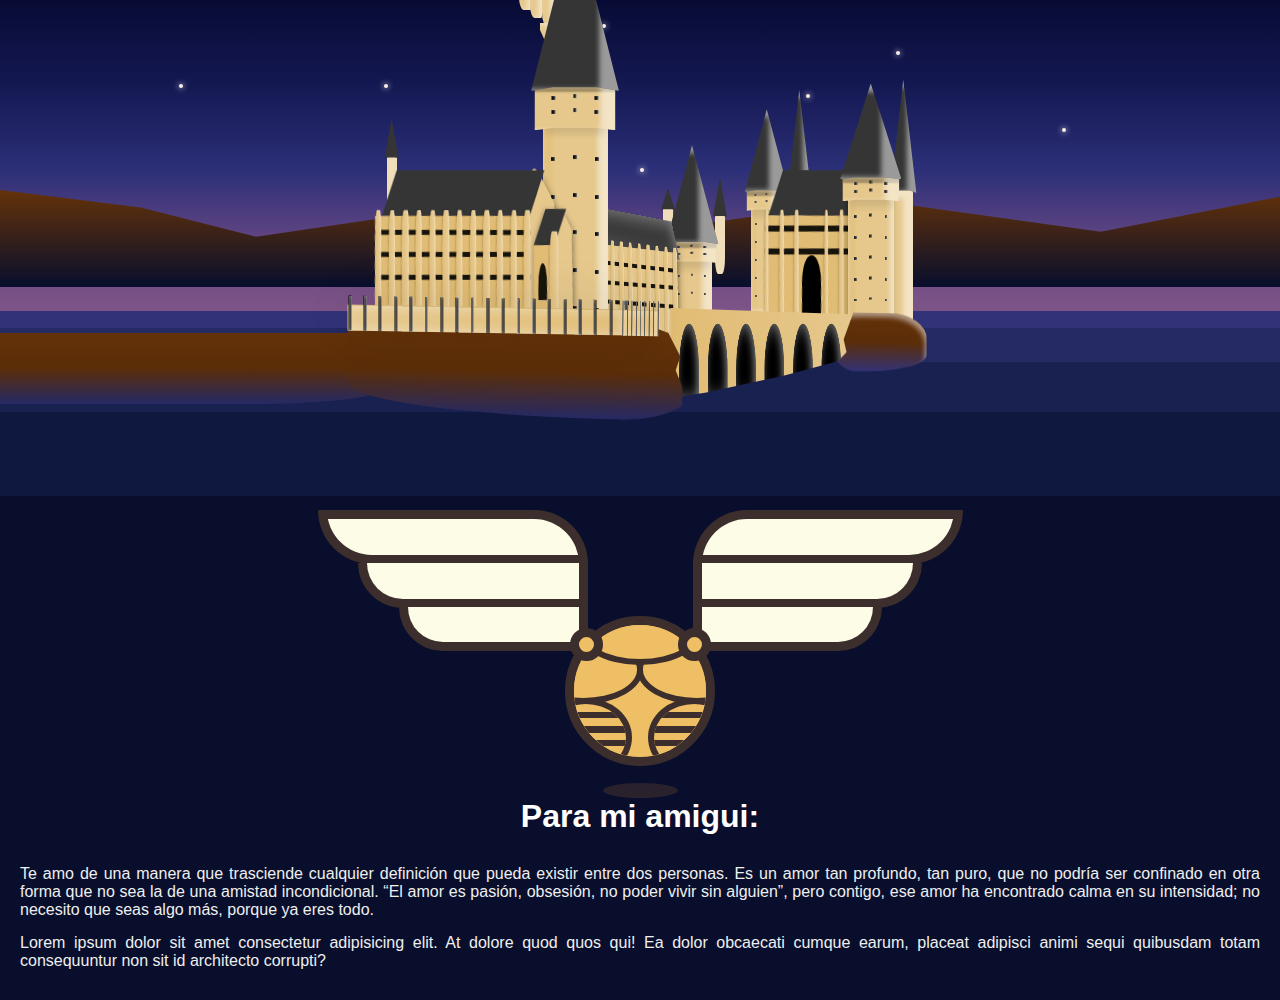
==== snitch.html @ c34901bf "Next" ====
<!DOCTYPE html>
<html lang="en">
<head>
    <meta charset="UTF-8">
    <meta name="viewport" content="width=device-width, initial-scale=1.0">
    <title>Document</title>
    <link href="https://fonts.cdnfonts.com/css/harry-potter" rel="stylesheet">
    <link rel="stylesheet" href="snitch.css">
</head>
<body>
    <div class="content">
      <div class="ciel">
        <div class="star"></div>
        <div class="star"></div>
        <div class="star"></div>
        <div class="star"></div>
        <div class="star"></div>
        <div class="star"></div>
        <div class="star"></div>
        <div class="star"></div>
        <div class="star"></div>
        <div class="star"></div>
      </div>
      <div class="mer">
        <div class="vague vague1"></div>
        <div class="vague vague2"></div>
        <div class="vague vague3"></div>
        <div class="vague vague4"></div>
        <div class="vague vague5"></div>
      </div>
      <div class="terre">
      </div>
    
      <div class="hogwarts">
        <div class="inner">
          <div class="tour tour4">
            <div class="top">
              <div class="etage">
                <div class="window"></div>
                <div class="window"></div>
                <div class="window"></div>
              </div>
              <div class="etage">
                <div class="window"></div>
                <div class="window"></div>
                <div class="window"></div>
              </div>
            </div>
            <div class="triangle"></div>
    
            <div class="etage">
              <div class="window"></div>
              <div class="window"></div>
              <div class="window"></div>
            </div>
            <div class="etage">
              <div class="window"></div>
              <div class="window"></div>
              <div class="window"></div>
            </div>
            <div class="etage">
              <div class="window"></div>
              <div class="window"></div>
              <div class="window"></div>
            </div>
            <div class="etage">
              <div class="window"></div>
              <div class="window"></div>
              <div class="window"></div>
            </div>
            <div class="etage">
              <div class="window"></div>
              <div class="window"></div>
              <div class="window"></div>
            </div>
            <div class="etage">
              <div class="window"></div>
              <div class="window"></div>
              <div class="window"></div>
            </div>
          </div>
    
          <div class="batiment batiment3">
            <div class="roof"></div>
            <div class="facade">
              <div class="pillar"></div>
              <div class="pillar"></div>
              <div class="pillar"></div>
              <div class="pillar"></div>
              <div class="pillar"></div>
              <div class="pillar"></div>
              <div class="pillar"></div>
              <div class="pillar"></div>
              <div class="pillar"></div>
              <div class="pillar"></div>
              <div class="pillar"></div>
              <div class="pillar"></div>
    
              <div class="windows">
                <div class="window"></div>
                <div class="window"></div>
                <div class="window"></div>
              </div>
            </div>
          </div>
    
          <div class="tour tour5">
            <div class="triangle"></div>
          </div>
          <div class="tour tour6">
            <div class="triangle"></div>
          </div>
          <div class="tour tour7">
            <div class="triangle"></div>
          </div>
          <div class="tour tour8">
            <div class="triangle"></div>
          </div>
          <div class="tour tour9">
            <div class="triangle"></div>
          </div>
    
          <div class="tour tour1">
            <div class="top">
              <div class="etage">
                <div class="window"></div>
                <div class="window"></div>
                <div class="window"></div>
              </div>
              <div class="etage">
                <div class="window"></div>
                <div class="window"></div>
                <div class="window"></div>
              </div>
            </div>
            <div class="triangle"></div>
    
            <div class="subtour">
              <div class="triangle"></div>
            </div>
            <div class="subtour">
              <div class="triangle"></div>
            </div>
            <div class="subtour">
              <div class="triangle"></div>
            </div>
            <div class="accroche"></div>
    
            <div class="etage">
              <div class="window"></div>
              <div class="window"></div>
              <div class="window"></div>
            </div>
            <div class="etage">
              <div class="window"></div>
              <div class="window"></div>
              <div class="window"></div>
            </div>
            <div class="etage">
              <div class="window"></div>
              <div class="window"></div>
              <div class="window"></div>
            </div>
            <div class="etage">
              <div class="window"></div>
              <div class="window"></div>
              <div class="window"></div>
            </div>
            <div class="etage">
              <div class="window"></div>
              <div class="window"></div>
              <div class="window"></div>
            </div>
            <div class="etage">
              <div class="window"></div>
              <div class="window"></div>
              <div class="window"></div>
            </div>
          </div>
    
          <div class="tour tour3">
            <div class="top">
              <div class="etage">
                <div class="window"></div>
                <div class="window"></div>
                <div class="window"></div>
              </div>
              <div class="etage">
                <div class="window"></div>
                <div class="window"></div>
                <div class="window"></div>
              </div>
            </div>
            <div class="triangle"></div>
    
            <div class="etage">
              <div class="window"></div>
              <div class="window"></div>
              <div class="window"></div>
            </div>
            <div class="etage">
              <div class="window"></div>
              <div class="window"></div>
              <div class="window"></div>
            </div>
            <div class="etage">
              <div class="window"></div>
              <div class="window"></div>
              <div class="window"></div>
            </div>
            <div class="etage">
              <div class="window"></div>
              <div class="window"></div>
              <div class="window"></div>
            </div>
            <div class="etage">
              <div class="window"></div>
              <div class="window"></div>
              <div class="window"></div>
            </div>
            <div class="etage">
              <div class="window"></div>
              <div class="window"></div>
              <div class="window"></div>
            </div>
          </div>
    
          <div class="batiment batiment4">
            <div class="roof"></div>
            <div class="facade">
              <div class="pillar"></div>
              <div class="pillar"></div>
              <div class="pillar"></div>
              <div class="pillar"></div>
              <div class="pillar"></div>
              <div class="pillar"></div>
              <div class="pillar"></div>
    
              <div class="troue"></div>
    
              <div class="windows">
                <div class="window"></div>
                <div class="window"></div>
              </div>
            </div>
          </div>
    
          <div class="tour tour2">
            <div class="top">
              <div class="etage">
                <div class="window"></div>
                <div class="window"></div>
                <div class="window"></div>
              </div>
              <div class="etage">
                <div class="window"></div>
                <div class="window"></div>
                <div class="window"></div>
              </div>
            </div>
            <div class="triangle"></div>
    
            <div class="etage">
              <div class="window"></div>
              <div class="window"></div>
              <div class="window"></div>
            </div>
            <div class="etage">
              <div class="window"></div>
              <div class="window"></div>
              <div class="window"></div>
            </div>
            <div class="etage">
              <div class="window"></div>
              <div class="window"></div>
              <div class="window"></div>
            </div>
            <div class="etage">
              <div class="window"></div>
              <div class="window"></div>
              <div class="window"></div>
            </div>
            <div class="etage">
              <div class="window"></div>
              <div class="window"></div>
              <div class="window"></div>
            </div>
            <div class="etage">
              <div class="window"></div>
              <div class="window"></div>
              <div class="window"></div>
            </div>
          </div>
    
          <div class="batiment batiment1">
            <div class="roof"></div>
            <div class="facade">
              <div class="pillar"></div>
              <div class="pillar"></div>
              <div class="pillar"></div>
              <div class="pillar"></div>
              <div class="pillar"></div>
              <div class="pillar"></div>
              <div class="pillar"></div>
              <div class="pillar"></div>
              <div class="pillar"></div>
              <div class="pillar"></div>
              <div class="pillar"></div>
              <div class="pillar"></div>
    
              <div class="windows">
                <div class="window"></div>
                <div class="window"></div>
                <div class="window"></div>
              </div>
            </div>
            <div class="entree"></div>
          </div>
          <div class="batiment batiment2">
            <div class="roof"></div>
            <div class="facade">
              <div class="windows">
                <div class="window"></div>
              </div>
              <div class="pillar"></div>
            </div>
            <div class="entree"></div>
          </div>
    
          <div class="pont">
            <div class="troue"></div>
            <div class="troue"></div>
            <div class="troue"></div>
            <div class="troue"></div>
            <div class="troue"></div>
            <div class="troue"></div>
          </div>
    
          <div class="rock rock2"></div>
          <div class="rock rock1"></div>
          <div class="rock rock3"></div>
          <div class="rock rock4"></div>
    
          <div class="fence fence1">
            <div class="facade">
              <div class="pillar"></div>
              <div class="pillar"></div>
              <div class="pillar"></div>
              <div class="pillar"></div>
              <div class="pillar"></div>
              <div class="pillar"></div>
              <div class="pillar"></div>
              <div class="pillar"></div>
              <div class="pillar"></div>
              <div class="pillar"></div>
              <div class="pillar"></div>
              <div class="pillar"></div>
              <div class="pillar"></div>
              <div class="pillar"></div>
              <div class="pillar"></div>
              <div class="pillar"></div>
              <div class="pillar"></div>
              <div class="pillar"></div>
              <div class="pillar"></div>
            </div>
          </div>
          <div class="fence fence2">
            <div class="facade">
              <div class="pillar"></div>
              <div class="pillar"></div>
              <div class="pillar"></div>
              <div class="pillar"></div>
              <div class="pillar"></div>
              <div class="pillar"></div>
              <div class="pillar"></div>
              <div class="pillar"></div>
              <div class="pillar"></div>
            </div>
          </div>
        </div>
      </div>
    </div>
      
    <div class="text">
        <input type="checkbox" name="checkbox" id="animate" checked>
        <label for='animate'>
            <div class='snitch'>
              <div class='obj'>
                <div class='body'>
                  <div class='flourish'></div>
                  <div class='flourish'></div>
                  <div class='flourish'></div>
                  <div class='flourish'>
                    <div class='line'></div>
                    <div class='line'></div>
                    <div class='line'></div>
                  </div>
                  <div class='flourish'>
                    <div class='line'></div>
                    <div class='line'></div>
                    <div class='line'></div>
                  </div>
                </div>
                <div class='l joint'></div>
                <div class='l wing'>
                  <div class='feather'></div>
                  <div class='feather'></div>
                  <div class='feather'></div>
                </div>
                <div class='r joint'></div>
                <div class='r wing'>
                  <div class='feather'></div>
                  <div class='feather'></div>
                  <div class='feather'></div>
                </div>
              </div>
              <div class='shadow'></div>
            </div>
          </label>
        <h1>Para mi amigui:</h1>
        <p>Te amo de una manera que trasciende cualquier definición que pueda existir entre dos personas. 
            Es un amor tan profundo, tan puro, que no podría ser confinado en otra forma que no sea la 
            de una amistad incondicional. “El amor es pasión, obsesión, no poder vivir sin alguien”, 
            pero contigo, ese amor ha encontrado calma en su intensidad; no necesito que seas algo más, 
            porque ya eres todo.</p>
        <p>
            Lorem ipsum dolor sit amet consectetur adipisicing elit. At dolore quod quos qui! Ea dolor obcaecati cumque earum, placeat adipisci animi sequi quibusdam totam consequuntur non sit id architecto corrupti?        </p>
        <p>
            
            
    </div>
    
</body>
</html>
---- snitch.css ----
* {
    box-sizing: border-box;
    margin: 0;
    padding: 0;
    font-family: 'Harry Potter', sans-serif;
}

body,
html {
    margin: 0;
    display: flex;
    align-items: center;
    justify-content: center;
    flex-direction: column;
    height: 100%;
    width: 100%;
    min-height: 1000px;
    overflow: auto;
    background-color: #080e2c;
}

.text{
    background-color: #080e2c;
    padding: 0 20px;
    color: #fff;
    display: flex;
    align-items: center;
    justify-content: center;
    flex-direction: column;
    width: 100%;
}
h1{
    margin-bottom: 30px;
}
p {
    color: #efefef;
    margin-bottom: 15px;
    text-align: justify;
}


/*********************************************************************************/
/*********************************************************************************/
/*********************************************************************************/
/*********************************************************************************/
/*********************************************************************************/
/*********************************************************************************/
/*********************************************************************************/
/*********************************************************************************/

* {
    box-sizing: border-box;
  }
  
  input {
    display: none;
  }

  
  body {
    height: 100%;
    display: flex;
    align-items: center;
    justify-content: center;
  }
  
  .snitch {
    position: relative;
    text-align: center;
    width: 150px;
    height: 150px;
    cursor: pointer;
  }
  
  .snitch .obj {
    position: relative;
    width: 100%;
    height: 100%;
    top: 0;
    transition: all ease 0.3333333333s;
    z-index: 1;
  }
  
  #animate:checked + label .snitch .obj {
    top: -2em;
    animation: hover ease-in-out 1s infinite;
  }
  
  .snitch .obj .body {
    position: relative;
    overflow: hidden;
    width: 100%;
    height: 100%;
    border-radius: 50%;
    background: #efbf65;
    border: solid 0.42em #3c2e2d;
    border-width: 0.62em;
  }
  
  .snitch .obj .body .flourish {
    border: solid 0.42em #3c2e2d;
    background: #efbf65;
  }
  
  .snitch .obj .body .flourish:nth-child(1) {
    position: absolute;
    top: -30%;
    left: 0;
    border-radius: 50%;
    width: 100%;
    height: 60%;
    z-index: 10;
  }
  
  .snitch .obj .body .flourish:nth-child(2) {
    position: absolute;
    top: 7.5%;
    left: -38%;
    border-radius: 50%;
    width: 90%;
    height: 52%;
    z-index: 9;
  }
  
  .snitch .obj .body .flourish:nth-child(3) {
    position: absolute;
    top: 7.5%;
    right: -38%;
    border-radius: 50%;
    width: 90%;
    height: 52%;
    z-index: 9;
  }
  
  .snitch .obj .body .flourish:nth-child(4) {
    overflow: hidden;
    position: absolute;
    bottom: -15%;
    right: -26%;
    border-radius: 50%;
    width: 70%;
    height: 60%;
    z-index: 9;
  }
  
  .snitch .obj .body .flourish:nth-child(5) {
    overflow: hidden;
    position: absolute;
    bottom: -15%;
    left: -26%;
    border-radius: 50%;
    width: 70%;
    height: 60%;
    z-index: 9;
  }
  
  .snitch .obj .body .flourish .line {
    position: absolute;
    right: 0;
    top: 0.5em;
    width: 100%;
    height: 0.42em;
    background: #3c2e2d;
  }
  
  .snitch .obj .body .flourish .line:nth-child(2) {
    top: 1.4em;
  }
  
  .snitch .obj .body .flourish .line:nth-child(3) {
    top: 2.25em;
  }
  
  .snitch .obj .wing {
    position: absolute;
    text-align: right;
    line-height: 0;
    top: -70%;
    left: -165%;
    width: 180%;
    height: 90%;
    transform-origin: bottom right;
  }
  
  .snitch .obj .r.wing {
    text-align: left;
    left: auto;
    right: -165%;
    transform-origin: bottom left;
  }
  
  #animate:checked + label .snitch .obj .wing {
    animation: flap-left ease-in-out 0.1s infinite;
  }
  
  #animate:checked + label .snitch .obj .r.wing {
    animation: flap-right ease-in-out 0.1s infinite;
  }
  
  .snitch .obj .joint {
    position: absolute;
    top: 8%;
    left: 3%;
    width: 22%;
    height: 22%;
    border-radius: 50%;
    background: #efbf65;
    border: solid 0.42em #3c2e2d;
    border-width: 0.62em;
    z-index: 11;
  }
  
  .snitch .obj .r.joint {
    left: auto;
    right: 3%;
  }
  
  .snitch .obj .wing .feather {
    display: inline-block;
    width: 100%;
    height: 40%;
    margin-top: -1px;
    background: #fdfce6;
    border: solid 0.42em #3c2e2d;
    border-width: 0.62em;
    border-radius: 0 4em 0 4em;
  }
  
  .snitch .obj .wing .feather:nth-child(2) {
    height: 33%;
    width: 85%;
    border-top: none;
    border-radius: 0 0 0 4em;
  }
  
  .snitch .obj .wing .feather:nth-child(3) {
    height: 33%;
    width: 70%;
    border-radius: 0 0 0 4em;
    border-top: none;
  }
  
  .snitch .obj .r.wing .feather {
    border-radius: 0 0 4em 0;
  }
  
  .snitch .obj .r.wing .feather:nth-child(1) {
    border-radius: 4em 0 4em 0;
  }
  
  .snitch .shadow {
    position: absolute;
    bottom: 0;
    left: calc(50% - 0%);
    height: 0;
    width: 0;
    background: #3c2e2d;
    opacity: 1;
    border-radius: 50%;
    z-index: 0;
    transition: all ease 0.3333333333s;
  }
  
  #animate:checked + label .snitch .shadow {
    opacity: 0.65;
    height: 10%;
    left: calc(50% - 25%);
    width: 50%;
    animation: shadow-hover ease-in-out 1s infinite;
  }
  
  @keyframes flap-left {
    50% {
      transform: rotate(-40deg) scaley(0.6);
    }
  }
  @keyframes flap-right {
    50% {
      transform: rotate(40deg) scaley(0.6);
    }
  }
  @keyframes hover {
    50% {
      transform: translatey(-1.2em);
    }
  }
  @keyframes shadow-hover {
    50% {
      transform: scale(1.1);
      opacity: 0.5;
    }
  }
  @media (max-width: 750px) {
    .snitch {
      width: 100px;
      height: 100px;
    }
  
    .snitch .obj .body, .snitch .obj .wing .feather, .snitch .obj .joint {
      border-width: 0.4em;
    }
  
    .snitch .obj .body .flourish {
      border: solid 0.42em #3c2e2d;
      border-width: 0.3em;
    }
  
    .snitch .obj .body .flourish .line {
      height: 0.3em;
    }
  }


/*********************************************************************************/
/*********************************************************************************/
/*********************************************************************************/
/*********************************************************************************/
/*********************************************************************************/
/*********************************************************************************/
/*********************************************************************************/

.hogwarts {
    position: relative;
    width: 650px;
    max-width: 98vw;
    min-width: 150px;
    margin: auto;
    aspect-ratio: 1/1;
    overflow: visible;
    top: 40px;
}

@supports not (aspect-ratio: 1/1) {
    .hogwarts {
        width: 80vw;
        height: 80vw;
    }
}

.hogwarts .tour {
    width: 10%;
    height: 40%;
    top: 37%;
    left: 35%;
    position: absolute;
    background: #e6c88c;
    background: #e6c88c;
    background: linear-gradient(to right, #e1bc74, #e6c88c 20%, #e6c88c);
    box-shadow: inset -5px 3px 5px 5px rgba(255, 255, 255, 0.5);
}

.hogwarts .tour .triangle {
    position: absolute;
    top: -65%;
    left: 50%;
    width: 135%;
    height: 67%;
    background: #353535;
    transform: translateX(-50%);
    z-index: 4;
    clip-path: polygon(50% 0%, 100% 100%, 100% 100%, 100% 100%, 75% 98%, 50% 98%, 25% 98%, 0 100%, 0 100%, 0 100%);
    box-shadow: inset -15px 3px 5px 5px rgba(255, 255, 255, 0.5);
}

.hogwarts .tour .top {
    position: absolute;
    top: 0;
    left: 50%;
    width: 100%;
    height: 15%;
    transform: translateX(-50%);
    z-index: 4;
    box-shadow: 0px 10px 7px -1px rgba(1, 1, 1, 0.1);
}

.hogwarts .tour .top::after {
    content: "";
    position: absolute;
    top: 0;
    left: 0;
    right: 0;
    bottom: 0;
    z-index: -1;
    width: 125%;
    height: 115%;
    transform: translateX(-10%);
    background: #e6c88c;
    clip-path: polygon(0 1%, 100% 0, 100% 100%, 75% 94%, 25% 94%, 0 100%);
    box-shadow: inset -15px 0px 5px 0px rgba(255, 255, 255, 0.5), inset 0px 7px 2px -1px rgba(1, 1, 1, 0.3);
}

.hogwarts .tour .subtour {
    border-radius: 0 0 10% 40%;
    width: 19%;
    height: 13%;
    top: -42%;
    left: -36%;
    position: absolute;
    background: #e6c88c;
    z-index: 1;
    box-shadow: inset -3px 1px 5px 1px rgba(255, 255, 255, 0.5);
}

.hogwarts .tour .subtour .triangle {
    box-shadow: inset -5px 1px 5px 1px rgba(255, 255, 255, 0.5);
}

.hogwarts .tour .subtour:nth-child(4) {
    top: -36%;
    left: -1%;
    z-index: 3;
}

.hogwarts .tour .subtour:nth-child(3) {
    top: -39%;
    left: -20%;
    z-index: 2;
}

.hogwarts .tour .accroche {
    width: 19%;
    height: 13%;
    top: -24%;
    left: -4%;
    z-index: 3;
    position: absolute;
    background: #e6c88c;
    clip-path: polygon(0 0, 100% 0, 100% 100%, 0 20%);
    box-shadow: inset -3px 1px 5px 1px rgba(255, 255, 255, 0.5);
}

.hogwarts .tour3 {
    width: 5%;
    height: 19%;
    top: 53%;
    left: 67%;
}

.hogwarts .tour2 {
    z-index: 5;
    width: 7%;
    height: 22%;
    top: 51%;
    left: 82%;
    box-shadow: inset -2px 2px 5px 2px rgba(255, 255, 255, 0.5), 0px 10px 7px -1px rgba(1, 1, 1, 0.1), -2px 0 5px 0 rgba(1, 1, 1, 0.2);
}

.hogwarts .tour1 {
    z-index: 4;
    width: 10%;
    height: 40%;
    top: 37%;
    left: 35%;
}

.hogwarts .tour4 {
    width: 6%;
    height: 19%;
    top: 61%;
    left: 55%;
}

.hogwarts .tour4 .triangle {
    height: 80%;
    top: -78%;
}

.hogwarts .tour5 {
    width: 3%;
    height: 26%;
    top: 53%;
    left: 89%;
}

.hogwarts .tour5 .triangle {
    box-shadow: inset -5px 3px 5px 5px rgba(255, 255, 255, 0.5);
}

.hogwarts .tour6 {
    width: 3%;
    height: 26%;
    top: 54.6%;
    left: 73%;
}

.hogwarts .tour6 .triangle {
    box-shadow: inset -5px 3px 5px 5px rgba(255, 255, 255, 0.5);
}

.hogwarts .tour7 {
    width: 1.6%;
    height: 9%;
    top: 57%;
    left: 61.5%;
    background: #e1bc74;
    border-radius: 0 0 30% 30%;
}

.hogwarts .tour7 .triangle {
    box-shadow: none;
}

.hogwarts .tour8 {
    width: 1.6%;
    height: 5%;
    top: 56%;
    left: 53.5%;
    background: #e1bc74;
    border-radius: 0 0 30% 30%;
}

.hogwarts .tour8 .triangle {
    box-shadow: none;
}

.hogwarts .tour9 {
    width: 1.6%;
    height: 9%;
    top: 48%;
    left: 11%;
    background: #e1bc74;
    border-radius: 0 0 30% 30%;
}

.hogwarts .tour9 .triangle {
    box-shadow: none;
}

.hogwarts .tour,
.hogwarts .top {
    display: flex;
    flex-direction: column-reverse;
    justify-content: space-evenly;
}

.hogwarts .tour .etage,
.hogwarts .top .etage {
    display: flex;
    justify-content: space-around;
}

.hogwarts .tour .etage .window,
.hogwarts .top .etage .window {
    box-shadow: inset -1px 0px 2px 0px rgba(255, 255, 255, 0.5);
    background: black;
    width: 6%;
    aspect-ratio: 1/1;
}

@supports not (aspect-ratio: 1/1) {

    .hogwarts .tour .etage .window,
    .hogwarts .top .etage .window {
        width: 3px;
        height: 3px;
    }
}

.hogwarts .tour .etage .window:nth-child(2),
.hogwarts .top .etage .window:nth-child(2) {
    transform: translateY(-50%);
}

.hogwarts .batiment {
    position: absolute;
}

.hogwarts .batiment .roof {
    position: absolute;
    background: #353535;
    top: 0;
    left: 5%;
    width: 75%;
    height: 29%;
    transform: skew(-17deg, 2deg);
}

.hogwarts .batiment .facade {
    position: absolute;
    background: #e1bc74;
    bottom: 0;
    left: 0;
    width: 79%;
    height: 71%;
    transform: skew(4deg, 2deg);
    display: flex;
    justify-content: space-between;
}

.hogwarts .batiment .facade .pillar {
    border-radius: 30% 20% 0 0;
    width: calc(100% / 24);
    height: 105%;
    transform: translateY(-5%);
    background: linear-gradient(to right, #e1bc74, #e6c88c 50%, #e6c88c);
    box-shadow: inset -1px 0px 2px 0px rgba(255, 255, 255, 0.5), -1px 0 2px 0px rgba(1, 1, 1, 0.2);
}

.hogwarts .batiment .facade .windows {
    position: absolute;
    top: 0;
    left: 0;
    right: 0;
    bottom: 0;
    display: flex;
    flex-direction: column;
    gap: 12%;
    z-index: -1;
    padding-top: 5%;
}

.hogwarts .batiment .facade .windows .window {
    margin-top: 5px;
    height: 5%;
    width: 100%;
    background: rgba(1, 1, 1, 0.9);
}

.hogwarts .batiment .entree {
    position: absolute;
    top: 4%;
    right: -36%;
    width: 60%;
    height: 109%;
    border-radius: 50% 0 50% 0;
    transform: skew(5deg, 57deg);
    z-index: -1;
    background: linear-gradient(to right, #e1bc74, #e6c88c 5%, #e6c88c);
    box-shadow: 2px 0 5px 0 rgba(1, 1, 1, 0.4);
}

.hogwarts .batiment1 {
    z-index: 4;
    bottom: 26%;
    left: 7%;
    width: 35%;
    height: 24%;
    transform: rotateY(30deg) skew(-4deg, -2deg);
}

.hogwarts .batiment1 .facade .pillar:nth-child(1) {
    box-shadow: inset -1px 0px 2px 0px rgba(255, 255, 255, 0.5);
}

.hogwarts .batiment1 .entree {
    top: 4%;
    right: 8%;
    width: 17%;
    height: 109%;
}

.hogwarts .batiment2 {
    z-index: 4;
    bottom: 25%;
    left: 33.5%;
    width: 5%;
    height: 19%;
    transform: rotateY(30deg) skew(-4deg, -2deg);
}

.hogwarts .batiment2 .roof {
    box-shadow: -2px 0 5px 0 rgba(1, 1, 1, 0.2);
}

.hogwarts .batiment2 .facade {
    box-shadow: -2px 0 5px 0 rgba(1, 1, 1, 0.2);
}

.hogwarts .batiment2 .facade .pillar {
    width: 38%;
    position: absolute;
    right: -10%;
    bottom: 0;
    height: 110%;
}

.hogwarts .batiment2 .facade .windows {
    position: absolute;
    top: 0;
    left: 0;
    right: 0;
    bottom: 0;
    display: flex;
    flex-direction: column;
    padding-top: 50%;
    padding-left: 18%;
}

.hogwarts .batiment2 .facade .windows .window {
    border-radius: 50% 50% 0% 0%/60% 60% 10% 10%;
    height: 50%;
    width: 50%;
    background: rgba(1, 1, 1, 0.9);
}

.hogwarts .batiment2 .entree {
    top: 4%;
    right: -36%;
    width: 60%;
    height: 109%;
}

.hogwarts .batiment3 {
    z-index: 4;
    bottom: 24%;
    left: 28%;
    width: 44%;
    height: 20%;
    transform: rotateY(30deg) skew(0deg, 0deg) rotateY(33deg);
}

.hogwarts .batiment3 .facade {
    box-shadow: 1px 0px 15px 1px rgba(1, 1, 1, 0.5);
    transform: skew(2deg, 3deg);
    background: linear-gradient(to right, #e1bc74, #e6c88c 5%, #e6c88c);
}

.hogwarts .batiment3 .facade .windows .window:nth-child(2) {
    transform: rotateZ(-1deg);
}

.hogwarts .batiment3 .facade .windows .window:nth-child(3) {
    transform: rotateZ(-1deg);
}

.hogwarts .batiment3 .roof {
    top: 2%;
    left: 2%;
    transform: skew(25deg, 5deg);
    box-shadow: inset -1px 0px 20px 0px rgba(255, 255, 255, 0.5);
}

.hogwarts .batiment4 {
    left: 68%;
    z-index: 4;
    bottom: 26%;
    width: 21%;
    height: 24%;
    transform: rotateY(30deg) skew(-4deg, -2deg);
}

.hogwarts .batiment4 .facade .pillar:nth-child(4) {
    opacity: 0;
}

.hogwarts .batiment4 .facade .troue {
    position: absolute;
    left: 40%;
    bottom: 0;
    background: black;
    width: 20%;
    height: 80%;
    transform: translateY(20%);
    border-radius: 50% 50% 0% 0%/30% 30% 10% 10%;
}

.hogwarts .fence {
    z-index: 5;
    position: absolute;
    left: 5%;
    bottom: 25%;
    width: 43%;
    height: 4%;
    transform: rotateZ(181deg) skew(1deg, 0deg);
    box-shadow: 0px 5px 50px 0 rgba(1, 1, 1, 0.1);
}

.hogwarts .fence .facade {
    display: flex;
    justify-content: space-between;
    height: 100%;
    border-bottom: 1px solid #00000011;
    box-shadow: inset 5px 0px 15px 0px rgba(255, 255, 255, 0.5);
    background: linear-gradient(to right, #e1bc74, #e6c88c);
}

.hogwarts .fence .facade .pillar {
    box-shadow: inset -1px 0px 5px 0px rgba(255, 255, 255, 0.5);
    width: 1%;
    max-width: 1%;
    background: black;
    height: 140%;
}

.hogwarts .fence2 {
    z-index: 5;
    position: absolute;
    left: 45%;
    bottom: 24.5%;
    width: 10%;
    height: 4%;
    transform: rotateZ(181deg) rotateY(56deg) skew(1deg, 0deg);
}

.hogwarts .fence2 .facade .pillar {
    width: 3%;
    max-width: 3%;
}

.hogwarts .rock {
    z-index: 5;
    position: absolute;
    left: 5%;
    bottom: 12%;
    width: 43%;
    height: 14%;
    transform: rotateZ(1deg) skew(1deg, 0deg);
    background: #643209;
    border-radius: 50% 50% 0% 100%/0% 0% 10% 35%;
    background: linear-gradient(to bottom, #643209, #5a2d08, #252964);
}

.hogwarts .rock2 {
    z-index: 5;
    left: 40%;
    bottom: 11.5%;
    width: 26%;
    height: 14%;
    transform: rotateZ(1deg) rotateY(63deg) skew(1deg, 0deg);
    clip-path: polygon(47% 0, 61% 4%, 77% 30%, 71% 45%, 80% 64%, 80% 84%, 100% 100%, 0 100%, 0 0, 22% 0);
    border-radius: 50% 50% 94% 0%/0% 58% 42% 0%;
}

.hogwarts .rock3 {
    left: 79%;
    bottom: 19%;
    width: 15%;
    height: 9%;
    box-shadow: inset -3px 5px 5px -1px rgba(255, 255, 255, 0.5);
    background: linear-gradient(to bottom, #643209, #5a2d08, #323278);
    border-radius: 50% 50% 94% 40%/10% 58% 42% 70%;
    clip-path: polygon(25% 0%, 100% 0, 100% 100%, 0 100%, 18% 68%, 15% 46%);
}

.hogwarts .rock4 {
    z-index: -1;
    left: 0;
    bottom: 14%;
    width: 50vw;
    height: 11%;
    transform: translateX(-90%);
    border-radius: 0 0 20% 0;
}

.hogwarts .pont {
    z-index: 5;
    background: linear-gradient(to right, #e1bc74, #e6c88c);
    position: absolute;
    left: 30%;
    bottom: 15%;
    height: 14%;
    width: 77%;
    transform: rotateY(69deg);
    clip-path: polygon(0 1%, 100% 8%, 100% 56%, 64% 75%, 20% 94%, 0 100%);
    display: flex;
    justify-content: space-evenly;
    border-top: 1px solid #000000;
}

.hogwarts .pont .troue {
    background: black;
    width: 11%;
    height: 83%;
    transform: translateY(21%);
    box-shadow: inset -5px 0px 20px 0px rgba(255, 255, 255, 0.5);
    border-radius: 50% 50% 0% 0%/60% 60% 10% 10%;
}

.hogwarts .inner {
    position: absolute;
    top: 0;
    left: 0;
    bottom: 0;
    right: 0;
    transform: translateY(-30%);
}

@keyframes twinkle {
    0% {
        transform: scale(2);
        opacity: 1;
    }

    50% {
        transform: scale(1);
        opacity: 0.5;
    }

    100% {
        transform: scale(2);
        opacity: 1;
    }
}

@keyframes vague {
    0% {
        transform: translateY(0%) rotateZ(0deg);
    }

    25% {
        transform: translateY(1%) rotateZ(1deg);
    }

    60% {
        transform: translateY(3%) rotateZ(-1deg);
    }

    100% {
        transform: translateY(0%) rotateZ(0deg);
    }
}

.content {
    overflow: hidden;
    display: flex;
    align-items: center;
    justify-content: center;
    height: 100%;
    width: 100%;
    position: relative;
}

.content .ciel {
    position: absolute;
    top: 0;
    width: 100%;
    height: 52%;
    background: #bedce3;
    background-image: linear-gradient(to bottom, #070B34, #141852, #2b2f77, #6b4984, #855988);
}

.content .ciel .star {
    position: absolute;
    background: linen;
    height: 4px;
    width: 4px;
    border-radius: 50%;
    animation: twinkle 5s infinite;
    transition-timing-function: ease;
    box-shadow: 0px 0px 5px 2px rgba(255, 255, 255, 0.25);
}

.content .ciel .star:nth-child(1) {
    top: 50%;
    left: 50%;
    animation-duration: 7s;
}

.content .ciel .star:nth-child(2) {
    top: 25%;
    left: 30%;
    animation-duration: 4s;
}

.content .ciel .star:nth-child(3) {
    top: 15%;
    left: 70%;
    animation-duration: 7s;
}

.content .ciel .star:nth-child(4) {
    top: 25%;
    left: 14%;
}

.content .ciel .star:nth-child(5) {
    top: 73%;
    left: 4%;
}

.content .ciel .star:nth-child(6) {
    height: 2px;
    width: 2px;
    top: 80%;
    left: 65%;
    animation-duration: 3s;
}

.content .ciel .star:nth-child(7) {
    height: 3px;
    width: 3px;
    top: 60%;
    left: 60%;
}

.content .ciel .star:nth-child(8) {
    top: 7%;
    left: 47%;
}

.content .ciel .star:nth-child(9) {
    top: 28%;
    left: 63%;
    animation-duration: 7s;
}

.content .ciel .star:nth-child(10) {
    top: 38%;
    left: 83%;
    animation-duration: 4s;
}

.content .mer {
    position: absolute;
    bottom: 0;
    width: 100%;
    height: 52%;
    background: linear-gradient(to bottom, #323278, #252958, #080e2c);
    background-image: linear-gradient(to bottom, #323278, #252964, #192151, #0f183e, #080e2c);
}

.content .mer .vague {
    width: 110%;
    position: absolute;
    bottom: 0;
    animation: vague 5s infinite;
    transition-timing-function: ease;
}

.content .mer .vague1 {
    background: #323278;
    height: 100%;
    animation: none;
}

.content .mer .vague2 {
    background: #252964;
    height: 95%;
    animation-duration: 6s;
}

.content .mer .vague3 {
    background: #192151;
    height: 85%;
    animation-duration: 5s;
}

.content .mer .vague4 {
    background: #0f183e;
    height: 70%;
    animation-duration: 4s;
}

.content .mer .vague5 {
    background: #080e2c;
    height: 45%;
    animation-duration: 6s;
}

.content .terre {
    width: 100%;
    height: 15%;
    max-height: 30vw;
    top: 190px;
    position: absolute;
    clip-path: polygon(38% 13%, 51% 42%, 68% 10%, 86% 43%, 100% 7%, 100% 100%, 0 100%, 0 0, 11% 18%, 20% 48%);
    background: linear-gradient(to bottom, #643209, #080e2c);
}

@media not all and (min-resolution: 0.001dpcm) {
    .hogwarts {
        display: none;
    }

    .content .ciel {
        background: linear-gradient(to bottom, #3a1479, #0e0f45);
    }

    .content .ciel::after {
        transform: translateY(25%);
        content: "";
        position: absolute;
        left: 0;
        bottom: 0;
        width: 100%;
        height: 130%;
        background-image: radial-gradient(circle, #f5c9e9ff, #f5c9e9ee 25%, #bd93bcaa 25%, #bd93bcaa 38%, #85629277 45%, #4d356a55, #0e0f4511);
    }

    .content .terre {
        width: 70%;
        height: 10vmw;
        min-height: 200px;
        bottom: 51.8%;
        clip-path: unset;
        background: transparent;
        background: #00000000;
        min-width: 500px;
    }

    .content .terre::after {
        position: absolute;
        content: "";
        bottom: 0;
        left: 0;
        width: 100%;
        height: 100%;
        background: black;
        clip-path: polygon(82% 39%, 88% 57%, 85% 79%, 96% 89%, 100% 100%, 0 100%, 10% 75%, 23% 70%, 31% 57%, 43% 49%);
    }

    .content .terre .azcaban {
        position: absolute;
        content: "";
        bottom: 0;
        left: 45%;
        width: 15%;
        height: 160%;
        background: black;
        transform: skewY(-13deg) translateY(-20%);
        max-width: 100px;
    }

    .content .terre .azcaban::after {
        position: absolute;
        content: "";
        bottom: 0;
        right: -45%;
        width: 80%;
        height: 100%;
        background: black;
        transform: skewY(23deg);
    }
}
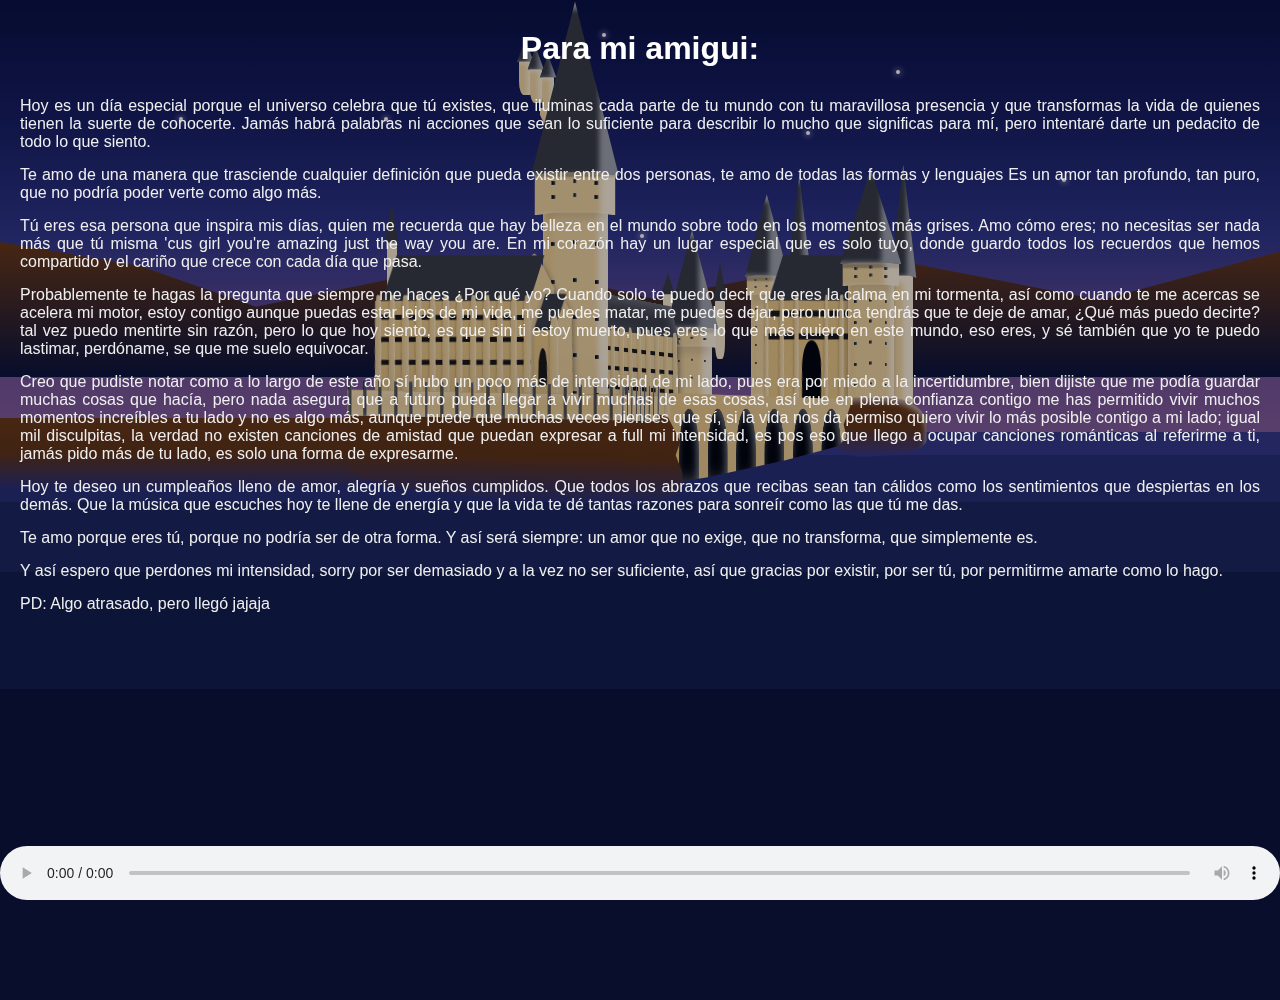
==== commit 22373e06: "Ya alv" ====
--- a/snitch.html
+++ b/snitch.html
@@ -1,434 +1,437 @@
 <!DOCTYPE html>
 <html lang="en">
+
 <head>
-    <meta charset="UTF-8">
-    <meta name="viewport" content="width=device-width, initial-scale=1.0">
-    <title>Document</title>
-    <link href="https://fonts.cdnfonts.com/css/harry-potter" rel="stylesheet">
-    <link rel="stylesheet" href="snitch.css">
+  <meta charset="UTF-8">
+  <meta name="viewport" content="width=device-width, initial-scale=1.0">
+  <title>Document</title>
+  <link href="https://fonts.cdnfonts.com/css/harry-potter" rel="stylesheet">
+  <link rel="stylesheet" href="snitch.css">
 </head>
+
 <body>
-    <div class="content">
-      <div class="ciel">
-        <div class="star"></div>
-        <div class="star"></div>
-        <div class="star"></div>
-        <div class="star"></div>
-        <div class="star"></div>
-        <div class="star"></div>
-        <div class="star"></div>
-        <div class="star"></div>
-        <div class="star"></div>
-        <div class="star"></div>
-      </div>
-      <div class="mer">
-        <div class="vague vague1"></div>
-        <div class="vague vague2"></div>
-        <div class="vague vague3"></div>
-        <div class="vague vague4"></div>
-        <div class="vague vague5"></div>
-      </div>
-      <div class="terre">
-      </div>
-    
-      <div class="hogwarts">
-        <div class="inner">
-          <div class="tour tour4">
-            <div class="top">
-              <div class="etage">
-                <div class="window"></div>
-                <div class="window"></div>
-                <div class="window"></div>
-              </div>
-              <div class="etage">
-                <div class="window"></div>
-                <div class="window"></div>
-                <div class="window"></div>
-              </div>
-            </div>
+  <div class="content">
+    <div class="ciel">
+      <div class="star"></div>
+      <div class="star"></div>
+      <div class="star"></div>
+      <div class="star"></div>
+      <div class="star"></div>
+      <div class="star"></div>
+      <div class="star"></div>
+      <div class="star"></div>
+      <div class="star"></div>
+      <div class="star"></div>
+    </div>
+    <div class="mer">
+      <div class="vague vague1"></div>
+      <div class="vague vague2"></div>
+      <div class="vague vague3"></div>
+      <div class="vague vague4"></div>
+      <div class="vague vague5"></div>
+    </div>
+    <div class="terre">
+    </div>
+
+    <div class="hogwarts">
+      <div class="inner">
+        <div class="tour tour4">
+          <div class="top">
+            <div class="etage">
+              <div class="window"></div>
+              <div class="window"></div>
+              <div class="window"></div>
+            </div>
+            <div class="etage">
+              <div class="window"></div>
+              <div class="window"></div>
+              <div class="window"></div>
+            </div>
+          </div>
+          <div class="triangle"></div>
+
+          <div class="etage">
+            <div class="window"></div>
+            <div class="window"></div>
+            <div class="window"></div>
+          </div>
+          <div class="etage">
+            <div class="window"></div>
+            <div class="window"></div>
+            <div class="window"></div>
+          </div>
+          <div class="etage">
+            <div class="window"></div>
+            <div class="window"></div>
+            <div class="window"></div>
+          </div>
+          <div class="etage">
+            <div class="window"></div>
+            <div class="window"></div>
+            <div class="window"></div>
+          </div>
+          <div class="etage">
+            <div class="window"></div>
+            <div class="window"></div>
+            <div class="window"></div>
+          </div>
+          <div class="etage">
+            <div class="window"></div>
+            <div class="window"></div>
+            <div class="window"></div>
+          </div>
+        </div>
+
+        <div class="batiment batiment3">
+          <div class="roof"></div>
+          <div class="facade">
+            <div class="pillar"></div>
+            <div class="pillar"></div>
+            <div class="pillar"></div>
+            <div class="pillar"></div>
+            <div class="pillar"></div>
+            <div class="pillar"></div>
+            <div class="pillar"></div>
+            <div class="pillar"></div>
+            <div class="pillar"></div>
+            <div class="pillar"></div>
+            <div class="pillar"></div>
+            <div class="pillar"></div>
+
+            <div class="windows">
+              <div class="window"></div>
+              <div class="window"></div>
+              <div class="window"></div>
+            </div>
+          </div>
+        </div>
+
+        <div class="tour tour5">
+          <div class="triangle"></div>
+        </div>
+        <div class="tour tour6">
+          <div class="triangle"></div>
+        </div>
+        <div class="tour tour7">
+          <div class="triangle"></div>
+        </div>
+        <div class="tour tour8">
+          <div class="triangle"></div>
+        </div>
+        <div class="tour tour9">
+          <div class="triangle"></div>
+        </div>
+
+        <div class="tour tour1">
+          <div class="top">
+            <div class="etage">
+              <div class="window"></div>
+              <div class="window"></div>
+              <div class="window"></div>
+            </div>
+            <div class="etage">
+              <div class="window"></div>
+              <div class="window"></div>
+              <div class="window"></div>
+            </div>
+          </div>
+          <div class="triangle"></div>
+
+          <div class="subtour">
             <div class="triangle"></div>
-    
-            <div class="etage">
-              <div class="window"></div>
-              <div class="window"></div>
-              <div class="window"></div>
-            </div>
-            <div class="etage">
-              <div class="window"></div>
-              <div class="window"></div>
-              <div class="window"></div>
-            </div>
-            <div class="etage">
-              <div class="window"></div>
-              <div class="window"></div>
-              <div class="window"></div>
-            </div>
-            <div class="etage">
-              <div class="window"></div>
-              <div class="window"></div>
-              <div class="window"></div>
-            </div>
-            <div class="etage">
-              <div class="window"></div>
-              <div class="window"></div>
-              <div class="window"></div>
-            </div>
-            <div class="etage">
-              <div class="window"></div>
-              <div class="window"></div>
-              <div class="window"></div>
-            </div>
-          </div>
-    
-          <div class="batiment batiment3">
-            <div class="roof"></div>
-            <div class="facade">
-              <div class="pillar"></div>
-              <div class="pillar"></div>
-              <div class="pillar"></div>
-              <div class="pillar"></div>
-              <div class="pillar"></div>
-              <div class="pillar"></div>
-              <div class="pillar"></div>
-              <div class="pillar"></div>
-              <div class="pillar"></div>
-              <div class="pillar"></div>
-              <div class="pillar"></div>
-              <div class="pillar"></div>
-    
-              <div class="windows">
-                <div class="window"></div>
-                <div class="window"></div>
-                <div class="window"></div>
-              </div>
-            </div>
-          </div>
-    
-          <div class="tour tour5">
+          </div>
+          <div class="subtour">
             <div class="triangle"></div>
           </div>
-          <div class="tour tour6">
+          <div class="subtour">
             <div class="triangle"></div>
           </div>
-          <div class="tour tour7">
-            <div class="triangle"></div>
-          </div>
-          <div class="tour tour8">
-            <div class="triangle"></div>
-          </div>
-          <div class="tour tour9">
-            <div class="triangle"></div>
-          </div>
-    
-          <div class="tour tour1">
-            <div class="top">
-              <div class="etage">
-                <div class="window"></div>
-                <div class="window"></div>
-                <div class="window"></div>
-              </div>
-              <div class="etage">
-                <div class="window"></div>
-                <div class="window"></div>
-                <div class="window"></div>
-              </div>
-            </div>
-            <div class="triangle"></div>
-    
-            <div class="subtour">
-              <div class="triangle"></div>
-            </div>
-            <div class="subtour">
-              <div class="triangle"></div>
-            </div>
-            <div class="subtour">
-              <div class="triangle"></div>
-            </div>
-            <div class="accroche"></div>
-    
-            <div class="etage">
-              <div class="window"></div>
-              <div class="window"></div>
-              <div class="window"></div>
-            </div>
-            <div class="etage">
-              <div class="window"></div>
-              <div class="window"></div>
-              <div class="window"></div>
-            </div>
-            <div class="etage">
-              <div class="window"></div>
-              <div class="window"></div>
-              <div class="window"></div>
-            </div>
-            <div class="etage">
-              <div class="window"></div>
-              <div class="window"></div>
-              <div class="window"></div>
-            </div>
-            <div class="etage">
-              <div class="window"></div>
-              <div class="window"></div>
-              <div class="window"></div>
-            </div>
-            <div class="etage">
-              <div class="window"></div>
-              <div class="window"></div>
-              <div class="window"></div>
-            </div>
-          </div>
-    
-          <div class="tour tour3">
-            <div class="top">
-              <div class="etage">
-                <div class="window"></div>
-                <div class="window"></div>
-                <div class="window"></div>
-              </div>
-              <div class="etage">
-                <div class="window"></div>
-                <div class="window"></div>
-                <div class="window"></div>
-              </div>
-            </div>
-            <div class="triangle"></div>
-    
-            <div class="etage">
-              <div class="window"></div>
-              <div class="window"></div>
-              <div class="window"></div>
-            </div>
-            <div class="etage">
-              <div class="window"></div>
-              <div class="window"></div>
-              <div class="window"></div>
-            </div>
-            <div class="etage">
-              <div class="window"></div>
-              <div class="window"></div>
-              <div class="window"></div>
-            </div>
-            <div class="etage">
-              <div class="window"></div>
-              <div class="window"></div>
-              <div class="window"></div>
-            </div>
-            <div class="etage">
-              <div class="window"></div>
-              <div class="window"></div>
-              <div class="window"></div>
-            </div>
-            <div class="etage">
-              <div class="window"></div>
-              <div class="window"></div>
-              <div class="window"></div>
-            </div>
-          </div>
-    
-          <div class="batiment batiment4">
-            <div class="roof"></div>
-            <div class="facade">
-              <div class="pillar"></div>
-              <div class="pillar"></div>
-              <div class="pillar"></div>
-              <div class="pillar"></div>
-              <div class="pillar"></div>
-              <div class="pillar"></div>
-              <div class="pillar"></div>
-    
-              <div class="troue"></div>
-    
-              <div class="windows">
-                <div class="window"></div>
-                <div class="window"></div>
-              </div>
-            </div>
-          </div>
-    
-          <div class="tour tour2">
-            <div class="top">
-              <div class="etage">
-                <div class="window"></div>
-                <div class="window"></div>
-                <div class="window"></div>
-              </div>
-              <div class="etage">
-                <div class="window"></div>
-                <div class="window"></div>
-                <div class="window"></div>
-              </div>
-            </div>
-            <div class="triangle"></div>
-    
-            <div class="etage">
-              <div class="window"></div>
-              <div class="window"></div>
-              <div class="window"></div>
-            </div>
-            <div class="etage">
-              <div class="window"></div>
-              <div class="window"></div>
-              <div class="window"></div>
-            </div>
-            <div class="etage">
-              <div class="window"></div>
-              <div class="window"></div>
-              <div class="window"></div>
-            </div>
-            <div class="etage">
-              <div class="window"></div>
-              <div class="window"></div>
-              <div class="window"></div>
-            </div>
-            <div class="etage">
-              <div class="window"></div>
-              <div class="window"></div>
-              <div class="window"></div>
-            </div>
-            <div class="etage">
-              <div class="window"></div>
-              <div class="window"></div>
-              <div class="window"></div>
-            </div>
-          </div>
-    
-          <div class="batiment batiment1">
-            <div class="roof"></div>
-            <div class="facade">
-              <div class="pillar"></div>
-              <div class="pillar"></div>
-              <div class="pillar"></div>
-              <div class="pillar"></div>
-              <div class="pillar"></div>
-              <div class="pillar"></div>
-              <div class="pillar"></div>
-              <div class="pillar"></div>
-              <div class="pillar"></div>
-              <div class="pillar"></div>
-              <div class="pillar"></div>
-              <div class="pillar"></div>
-    
-              <div class="windows">
-                <div class="window"></div>
-                <div class="window"></div>
-                <div class="window"></div>
-              </div>
-            </div>
-            <div class="entree"></div>
-          </div>
-          <div class="batiment batiment2">
-            <div class="roof"></div>
-            <div class="facade">
-              <div class="windows">
-                <div class="window"></div>
-              </div>
-              <div class="pillar"></div>
-            </div>
-            <div class="entree"></div>
-          </div>
-    
-          <div class="pont">
+          <div class="accroche"></div>
+
+          <div class="etage">
+            <div class="window"></div>
+            <div class="window"></div>
+            <div class="window"></div>
+          </div>
+          <div class="etage">
+            <div class="window"></div>
+            <div class="window"></div>
+            <div class="window"></div>
+          </div>
+          <div class="etage">
+            <div class="window"></div>
+            <div class="window"></div>
+            <div class="window"></div>
+          </div>
+          <div class="etage">
+            <div class="window"></div>
+            <div class="window"></div>
+            <div class="window"></div>
+          </div>
+          <div class="etage">
+            <div class="window"></div>
+            <div class="window"></div>
+            <div class="window"></div>
+          </div>
+          <div class="etage">
+            <div class="window"></div>
+            <div class="window"></div>
+            <div class="window"></div>
+          </div>
+        </div>
+
+        <div class="tour tour3">
+          <div class="top">
+            <div class="etage">
+              <div class="window"></div>
+              <div class="window"></div>
+              <div class="window"></div>
+            </div>
+            <div class="etage">
+              <div class="window"></div>
+              <div class="window"></div>
+              <div class="window"></div>
+            </div>
+          </div>
+          <div class="triangle"></div>
+
+          <div class="etage">
+            <div class="window"></div>
+            <div class="window"></div>
+            <div class="window"></div>
+          </div>
+          <div class="etage">
+            <div class="window"></div>
+            <div class="window"></div>
+            <div class="window"></div>
+          </div>
+          <div class="etage">
+            <div class="window"></div>
+            <div class="window"></div>
+            <div class="window"></div>
+          </div>
+          <div class="etage">
+            <div class="window"></div>
+            <div class="window"></div>
+            <div class="window"></div>
+          </div>
+          <div class="etage">
+            <div class="window"></div>
+            <div class="window"></div>
+            <div class="window"></div>
+          </div>
+          <div class="etage">
+            <div class="window"></div>
+            <div class="window"></div>
+            <div class="window"></div>
+          </div>
+        </div>
+
+        <div class="batiment batiment4">
+          <div class="roof"></div>
+          <div class="facade">
+            <div class="pillar"></div>
+            <div class="pillar"></div>
+            <div class="pillar"></div>
+            <div class="pillar"></div>
+            <div class="pillar"></div>
+            <div class="pillar"></div>
+            <div class="pillar"></div>
+
             <div class="troue"></div>
-            <div class="troue"></div>
-            <div class="troue"></div>
-            <div class="troue"></div>
-            <div class="troue"></div>
-            <div class="troue"></div>
-          </div>
-    
-          <div class="rock rock2"></div>
-          <div class="rock rock1"></div>
-          <div class="rock rock3"></div>
-          <div class="rock rock4"></div>
-    
-          <div class="fence fence1">
-            <div class="facade">
-              <div class="pillar"></div>
-              <div class="pillar"></div>
-              <div class="pillar"></div>
-              <div class="pillar"></div>
-              <div class="pillar"></div>
-              <div class="pillar"></div>
-              <div class="pillar"></div>
-              <div class="pillar"></div>
-              <div class="pillar"></div>
-              <div class="pillar"></div>
-              <div class="pillar"></div>
-              <div class="pillar"></div>
-              <div class="pillar"></div>
-              <div class="pillar"></div>
-              <div class="pillar"></div>
-              <div class="pillar"></div>
-              <div class="pillar"></div>
-              <div class="pillar"></div>
-              <div class="pillar"></div>
-            </div>
-          </div>
-          <div class="fence fence2">
-            <div class="facade">
-              <div class="pillar"></div>
-              <div class="pillar"></div>
-              <div class="pillar"></div>
-              <div class="pillar"></div>
-              <div class="pillar"></div>
-              <div class="pillar"></div>
-              <div class="pillar"></div>
-              <div class="pillar"></div>
-              <div class="pillar"></div>
-            </div>
+
+            <div class="windows">
+              <div class="window"></div>
+              <div class="window"></div>
+            </div>
+          </div>
+        </div>
+
+        <div class="tour tour2">
+          <div class="top">
+            <div class="etage">
+              <div class="window"></div>
+              <div class="window"></div>
+              <div class="window"></div>
+            </div>
+            <div class="etage">
+              <div class="window"></div>
+              <div class="window"></div>
+              <div class="window"></div>
+            </div>
+          </div>
+          <div class="triangle"></div>
+
+          <div class="etage">
+            <div class="window"></div>
+            <div class="window"></div>
+            <div class="window"></div>
+          </div>
+          <div class="etage">
+            <div class="window"></div>
+            <div class="window"></div>
+            <div class="window"></div>
+          </div>
+          <div class="etage">
+            <div class="window"></div>
+            <div class="window"></div>
+            <div class="window"></div>
+          </div>
+          <div class="etage">
+            <div class="window"></div>
+            <div class="window"></div>
+            <div class="window"></div>
+          </div>
+          <div class="etage">
+            <div class="window"></div>
+            <div class="window"></div>
+            <div class="window"></div>
+          </div>
+          <div class="etage">
+            <div class="window"></div>
+            <div class="window"></div>
+            <div class="window"></div>
+          </div>
+        </div>
+
+        <div class="batiment batiment1">
+          <div class="roof"></div>
+          <div class="facade">
+            <div class="pillar"></div>
+            <div class="pillar"></div>
+            <div class="pillar"></div>
+            <div class="pillar"></div>
+            <div class="pillar"></div>
+            <div class="pillar"></div>
+            <div class="pillar"></div>
+            <div class="pillar"></div>
+            <div class="pillar"></div>
+            <div class="pillar"></div>
+            <div class="pillar"></div>
+            <div class="pillar"></div>
+
+            <div class="windows">
+              <div class="window"></div>
+              <div class="window"></div>
+              <div class="window"></div>
+            </div>
+          </div>
+          <div class="entree"></div>
+        </div>
+        <div class="batiment batiment2">
+          <div class="roof"></div>
+          <div class="facade">
+            <div class="windows">
+              <div class="window"></div>
+            </div>
+            <div class="pillar"></div>
+          </div>
+          <div class="entree"></div>
+        </div>
+
+        <div class="pont">
+          <div class="troue"></div>
+          <div class="troue"></div>
+          <div class="troue"></div>
+          <div class="troue"></div>
+          <div class="troue"></div>
+          <div class="troue"></div>
+        </div>
+
+        <div class="rock rock2"></div>
+        <div class="rock rock1"></div>
+        <div class="rock rock3"></div>
+        <div class="rock rock4"></div>
+
+        <div class="fence fence1">
+          <div class="facade">
+            <div class="pillar"></div>
+            <div class="pillar"></div>
+            <div class="pillar"></div>
+            <div class="pillar"></div>
+            <div class="pillar"></div>
+            <div class="pillar"></div>
+            <div class="pillar"></div>
+            <div class="pillar"></div>
+            <div class="pillar"></div>
+            <div class="pillar"></div>
+            <div class="pillar"></div>
+            <div class="pillar"></div>
+            <div class="pillar"></div>
+            <div class="pillar"></div>
+            <div class="pillar"></div>
+            <div class="pillar"></div>
+            <div class="pillar"></div>
+            <div class="pillar"></div>
+            <div class="pillar"></div>
+          </div>
+        </div>
+        <div class="fence fence2">
+          <div class="facade">
+            <div class="pillar"></div>
+            <div class="pillar"></div>
+            <div class="pillar"></div>
+            <div class="pillar"></div>
+            <div class="pillar"></div>
+            <div class="pillar"></div>
+            <div class="pillar"></div>
+            <div class="pillar"></div>
+            <div class="pillar"></div>
           </div>
         </div>
       </div>
     </div>
-      
-    <div class="text">
-        <input type="checkbox" name="checkbox" id="animate" checked>
-        <label for='animate'>
-            <div class='snitch'>
-              <div class='obj'>
-                <div class='body'>
-                  <div class='flourish'></div>
-                  <div class='flourish'></div>
-                  <div class='flourish'></div>
-                  <div class='flourish'>
-                    <div class='line'></div>
-                    <div class='line'></div>
-                    <div class='line'></div>
-                  </div>
-                  <div class='flourish'>
-                    <div class='line'></div>
-                    <div class='line'></div>
-                    <div class='line'></div>
-                  </div>
-                </div>
-                <div class='l joint'></div>
-                <div class='l wing'>
-                  <div class='feather'></div>
-                  <div class='feather'></div>
-                  <div class='feather'></div>
-                </div>
-                <div class='r joint'></div>
-                <div class='r wing'>
-                  <div class='feather'></div>
-                  <div class='feather'></div>
-                  <div class='feather'></div>
-                </div>
-              </div>
-              <div class='shadow'></div>
-            </div>
-          </label>
-        <h1>Para mi amigui:</h1>
-        <p>Te amo de una manera que trasciende cualquier definición que pueda existir entre dos personas. 
-            Es un amor tan profundo, tan puro, que no podría ser confinado en otra forma que no sea la 
-            de una amistad incondicional. “El amor es pasión, obsesión, no poder vivir sin alguien”, 
-            pero contigo, ese amor ha encontrado calma en su intensidad; no necesito que seas algo más, 
-            porque ya eres todo.</p>
-        <p>
-            Lorem ipsum dolor sit amet consectetur adipisicing elit. At dolore quod quos qui! Ea dolor obcaecati cumque earum, placeat adipisci animi sequi quibusdam totam consequuntur non sit id architecto corrupti?        </p>
-        <p>
-            
-            
+  </div>
+
+  <div class="text">
+    <h1>Para mi amigui:</h1>
+    <div class="wa">
+      <p>Hoy es un día especial porque el universo celebra que tú existes,
+        que iluminas cada parte de tu mundo con tu maravillosa presencia y que transformas la vida de quienes tienen la
+        suerte de conocerte.
+        Jamás habrá palabras ni acciones que sean lo suficiente para describir lo mucho que significas para mí, pero
+        intentaré darte un pedacito de
+        todo lo que siento.</p>
+      <p>Te amo de una manera que trasciende cualquier definición que pueda existir entre dos personas, te amo de todas
+        las formas y lenguajes
+        Es un amor tan profundo, tan puro, que no podría poder verte como algo más.</p>
+      <p>Tú eres esa persona que inspira mis días, quien me recuerda que hay belleza en el mundo sobre todo en los
+        momentos más grises.
+        Amo cómo eres; no necesitas ser nada más que tú misma 'cus girl you're amazing just the way you are.
+        En mi corazón hay un lugar especial que es solo tuyo, donde guardo todos los recuerdos que hemos compartido
+        y el cariño que crece con cada día que pasa.</p>
+      <p>Probablemente te hagas la pregunta que siempre me haces ¿Por qué yo?
+        Cuando solo te puedo decir que eres la calma en mi tormenta, así como cuando te me acercas se acelera mi motor, 
+        estoy contigo aunque puedas estar lejos de mi vida, me puedes matar, me puedes dejar, pero nunca tendrás que te deje de amar, ¿Qué más puedo decirte?
+        tal vez puedo mentirte sin razón, pero lo que hoy siento, es que sin ti estoy muerto, pues eres lo que más quiero en este mundo, eso eres, y sé también que yo te puedo lastimar, perdóname, se que me suelo equivocar.
+      </p>
+      <p>Creo que pudiste notar como a lo largo de este año sí hubo un poco más de intensidad de mi lado, pues era por
+        miedo a la incertidumbre,
+        bien dijiste que me podía guardar muchas cosas que hacía, pero nada asegura que a futuro pueda llegar a vivir
+        muchas de esas cosas,
+        así que en plena confianza contigo me has permitido vivir muchos momentos increíbles a tu lado y no es algo más,
+        aunque puede que muchas veces pienses que sí,
+        si la vida nos da permiso quiero vivir lo más posible contigo a mi lado; igual mil disculpitas, la verdad no
+        existen canciones de amistad que puedan expresar a full mi intensidad, es pos eso que llego a ocupar canciones
+        románticas al referirme a ti,
+        jamás pido más de tu lado, es solo una forma de expresarme.
+      </p>
+      <p>Hoy te deseo un cumpleaños lleno de amor, alegría y sueños cumplidos.
+        Que todos los abrazos que recibas sean tan cálidos como los sentimientos que despiertas en los demás.
+        Que la música que escuches hoy te llene de energía y que la vida te dé tantas razones para sonreír como las que
+        tú me das.</p>
+      <p>Te amo porque eres tú, porque no podría ser de otra forma.
+        Y así será siempre: un amor que no exige, que no transforma, que simplemente es.</p>
+      <p>Y así espero que perdones mi intensidad, sorry por ser demasiado y a la vez no ser suficiente, así que gracias
+        por existir, por ser tú, por permitirme amarte como lo hago.</p>
+      <p class="last-p">PD: Algo atrasado, pero llegó jajaja</p>
     </div>
-    
+    <audio autoplay controls>
+      <source src="https://ar-aar-aaar.github.io/cumple/OChildren.mp3" type="audio/mpeg">
+    </audio>
+
+  </div>
+
 </body>
+
 </html>--- a/snitch.css
+++ b/snitch.css
@@ -20,7 +20,6 @@
 }
 
 .text{
-    background-color: #080e2c;
     padding: 0 20px;
     color: #fff;
     display: flex;
@@ -28,6 +27,9 @@
     justify-content: center;
     flex-direction: column;
     width: 100%;
+    z-index: 2;
+    position: absolute;
+    top: 30px;
 }
 h1{
     margin-bottom: 30px;
@@ -37,6 +39,13 @@
     margin-bottom: 15px;
     text-align: justify;
 }
+audio{
+    display: flex;
+    position: fixed;
+    bottom: 0;
+    width: 100%;
+    left: 0;
+}
 
 
 /*********************************************************************************/
@@ -56,14 +65,6 @@
     display: none;
   }
 
-  
-  body {
-    height: 100%;
-    display: flex;
-    align-items: center;
-    justify-content: center;
-  }
-  
   .snitch {
     position: relative;
     text-align: center;
@@ -327,7 +328,6 @@
     margin: auto;
     aspect-ratio: 1/1;
     overflow: visible;
-    top: 40px;
 }
 
 @supports not (aspect-ratio: 1/1) {
@@ -915,9 +915,12 @@
     display: flex;
     align-items: center;
     justify-content: center;
-    height: 100%;
-    width: 100%;
-    position: relative;
+    height: 100vh;
+    width: 100%;
+    position: fixed;
+    z-index: 1;
+    opacity: .7;
+    top: 0;
 }
 
 .content .ciel {
@@ -1051,75 +1054,10 @@
     width: 100%;
     height: 15%;
     max-height: 30vw;
-    top: 190px;
+    top: 242px;
     position: absolute;
     clip-path: polygon(38% 13%, 51% 42%, 68% 10%, 86% 43%, 100% 7%, 100% 100%, 0 100%, 0 0, 11% 18%, 20% 48%);
     background: linear-gradient(to bottom, #643209, #080e2c);
 }
 
-@media not all and (min-resolution: 0.001dpcm) {
-    .hogwarts {
-        display: none;
-    }
-
-    .content .ciel {
-        background: linear-gradient(to bottom, #3a1479, #0e0f45);
-    }
-
-    .content .ciel::after {
-        transform: translateY(25%);
-        content: "";
-        position: absolute;
-        left: 0;
-        bottom: 0;
-        width: 100%;
-        height: 130%;
-        background-image: radial-gradient(circle, #f5c9e9ff, #f5c9e9ee 25%, #bd93bcaa 25%, #bd93bcaa 38%, #85629277 45%, #4d356a55, #0e0f4511);
-    }
-
-    .content .terre {
-        width: 70%;
-        height: 10vmw;
-        min-height: 200px;
-        bottom: 51.8%;
-        clip-path: unset;
-        background: transparent;
-        background: #00000000;
-        min-width: 500px;
-    }
-
-    .content .terre::after {
-        position: absolute;
-        content: "";
-        bottom: 0;
-        left: 0;
-        width: 100%;
-        height: 100%;
-        background: black;
-        clip-path: polygon(82% 39%, 88% 57%, 85% 79%, 96% 89%, 100% 100%, 0 100%, 10% 75%, 23% 70%, 31% 57%, 43% 49%);
-    }
-
-    .content .terre .azcaban {
-        position: absolute;
-        content: "";
-        bottom: 0;
-        left: 45%;
-        width: 15%;
-        height: 160%;
-        background: black;
-        transform: skewY(-13deg) translateY(-20%);
-        max-width: 100px;
-    }
-
-    .content .terre .azcaban::after {
-        position: absolute;
-        content: "";
-        bottom: 0;
-        right: -45%;
-        width: 80%;
-        height: 100%;
-        background: black;
-        transform: skewY(23deg);
-    }
-}
-
+
